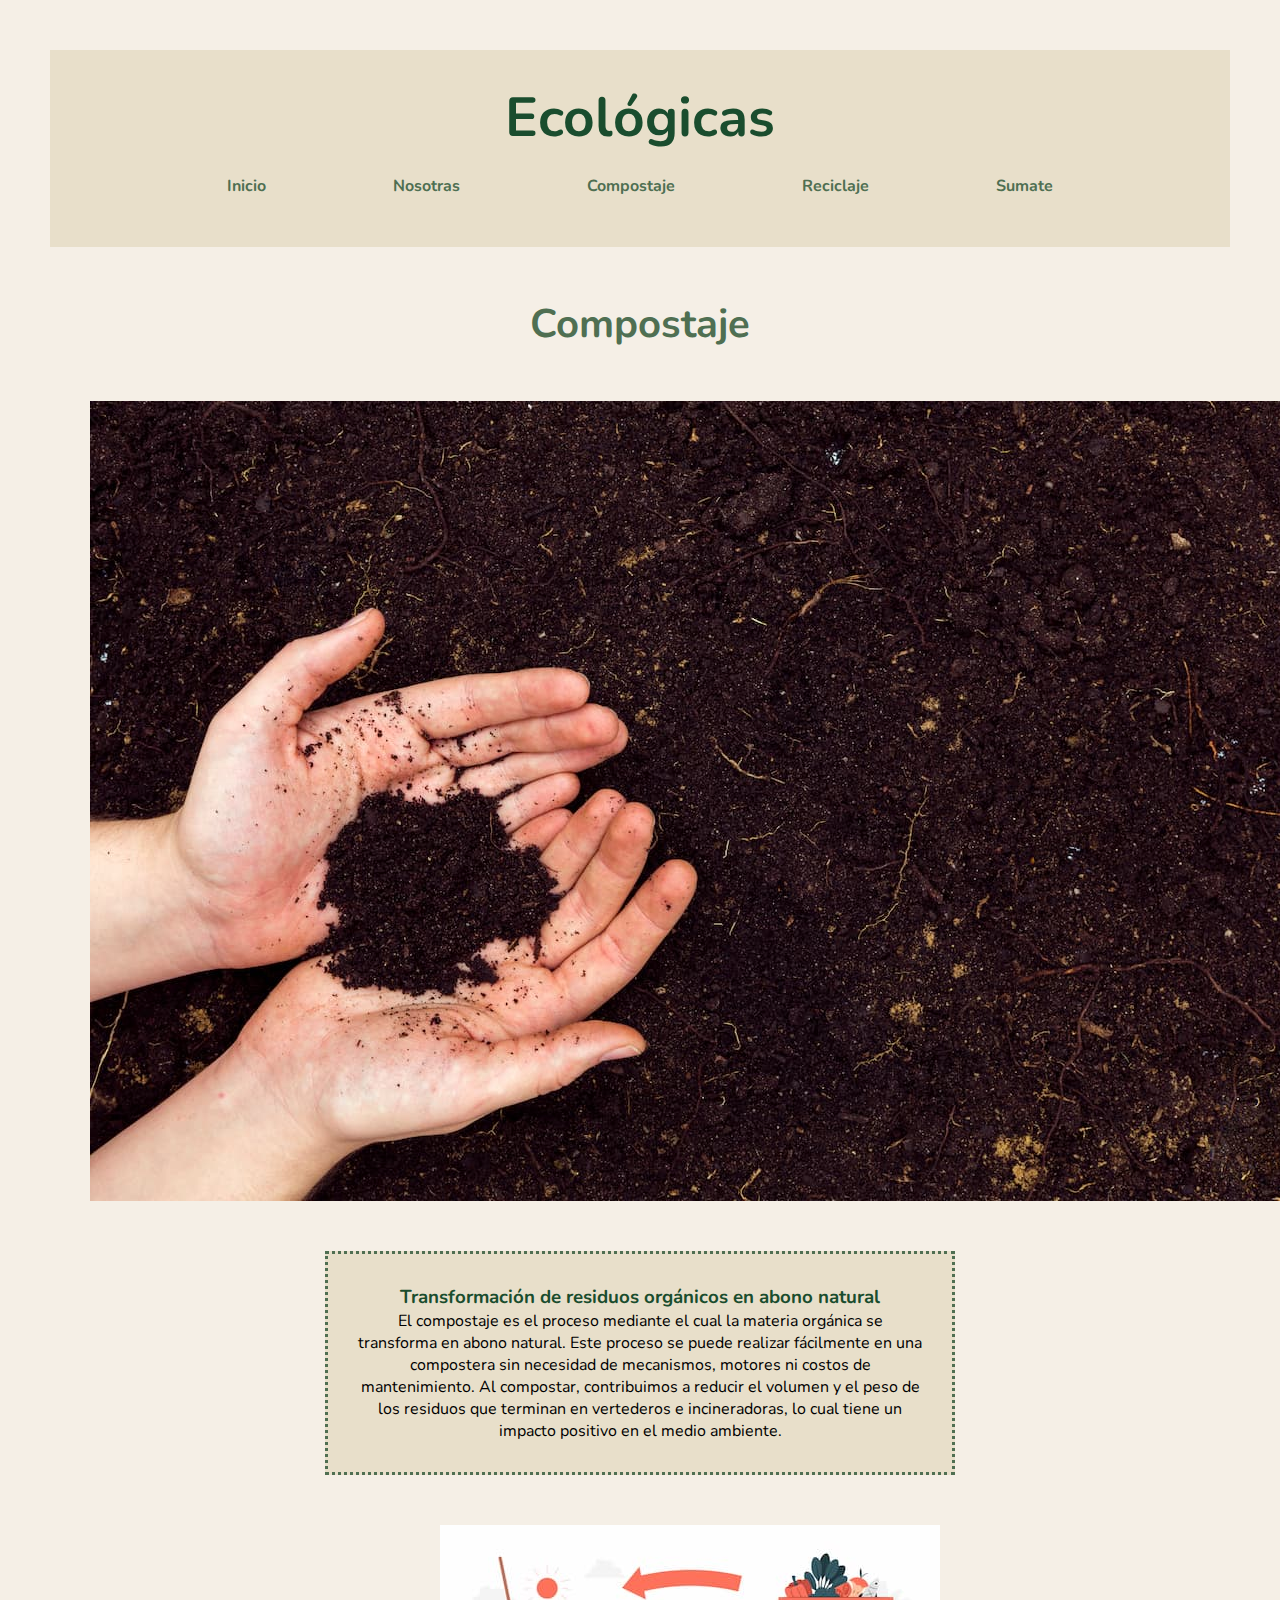
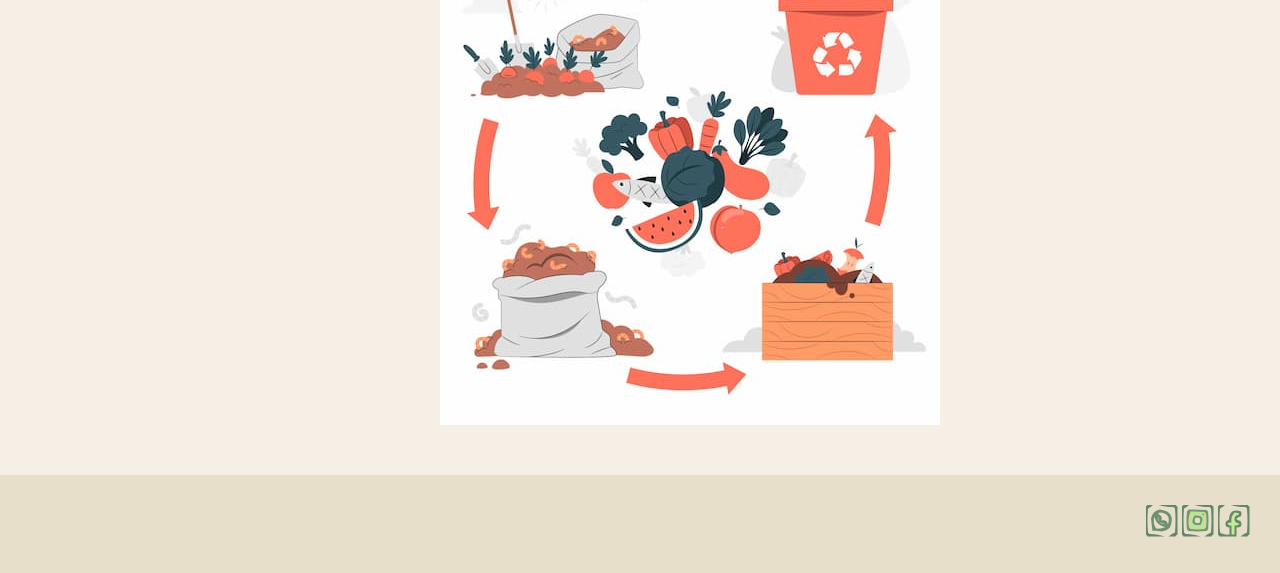
==== menu/compostaje.html @ 7082bbbb "Se agregaron el index.html, menu/, img/ y estilo/" ====
<!DOCTYPE html>
<html lang="en">
<head>
    <meta charset="UTF-8">
    <meta name="viewport" content="width=device-width, initial-scale=1.0">
    <link rel="stylesheet" href="../estilo/style.css">
    <title>Ecológicas | Compostaje</title>
</head>

<body>
    <header>
        <h1>Ecológicas</h1>

        <nav>
            <ul>
                <li>
                    <a href="../index.html">Inicio</a>
                </li>
                <li>
                    <a href="./nosotras.html">Nosotras</a>
                </li>
                <li>
                    <a href="compostaje.html">Compostaje</a>
                </li>
                <li>
                    <a href="./reciclaje.html">Reciclaje</a>
                </li>
                <li>
                    <a href="sumate.html">Sumate</a>
                </li>
            </ul>
        </nav>
    </header>

    <section>
        <h2>Compostaje</h2>
    </section>

    <div class="imagen">
        <img src="../img/tierra.jpg" alt="Manos en la tierra">
    </div>
    
    <section class="primerparrafo">
        <h3>Transformación de residuos orgánicos en abono natural</h3>
        <p>El compostaje es el proceso mediante el cual la materia orgánica se transforma en abono natural. Este proceso se puede realizar fácilmente en una compostera sin necesidad de mecanismos, motores ni costos de mantenimiento. Al compostar, contribuimos a reducir el volumen y el peso de los residuos que terminan en vertederos e incineradoras, lo cual tiene un impacto positivo en el medio ambiente.</p>
    </section>

    <div class="imagen"> 
        <img src="../img/ciclo.jpg" alt="Ciclo de compostaje">
    </div>

    <footer>
        <a href="http://web.whatsapp.com/" target="_blank"> <img src="../img/whatsapp.svg" alt="Ícono WhatsApp">
        <a href="https://www.instagram.com/" target="_blank"> <img src="../img/instagram.svg" alt="Ícono Instagram">
        <a href="http://wwww.facebook.com/" target="_blank"> <img src="../img/facebook.svg" alt="Ícono Facebook">
    </footer>

</body>

</html>
---- estilo/style.css ----
@import url('https://fonts.googleapis.com/css2?family=Nunito:ital,wght@0,200..1000;1,200..1000&display=swap');

*{
    margin:0;
    padding:0;
}

body {
    font-family: "Nunito";
    background-color: #F5EFE6;
}

header {
    background-color: #E8DFCA;
    margin: 50px 50px;
    padding: 30px;
}

h1 {
    font-size: 55px;
    text-align: center;
    color: #1A4D2E;
}

h2 {
    text-align: center;
    font-size: 40px;
    color: #4F6F52;
}

h3 {
    color: #1A4D2E;
}

.fondo-seccion {
    color: #E8DFCA;
    background-color: #4F6F52 
}

nav ul {
    display: flex;
    flex-direction: row;
    justify-content: space-evenly;
    flex-wrap: nowrap;
    list-style-type: none;
    text-decoration: none;
    padding: 20px;
}

a {
    text-decoration: none;
    color: #4F6F52;
    font-weight: 700; 
}

a:hover{
    background-color: #1A4D2E;
    color: #E8DFCA;
}

.imagen {
    display:flex; 
    justify-content: center;
    margin: 50px;
    width: 100%;
}

.primerparrafo {
    text-align: center;
    margin: 30px 325px;
    border-style: dotted;
    border-color: #4F6F52;
    background-color: #E8DFCA;
    padding: 30px;
}

footer {
    background-color: #E8DFCA;
    margin: 0px;
    padding: 30px;
    text-align: right;
}

@media (max-width: 576px) {
    h1 {
        font-size: 30px;
    }
    .imagen {
        display: none;
    }
}

.form-control2 {
    padding: 60px;
}
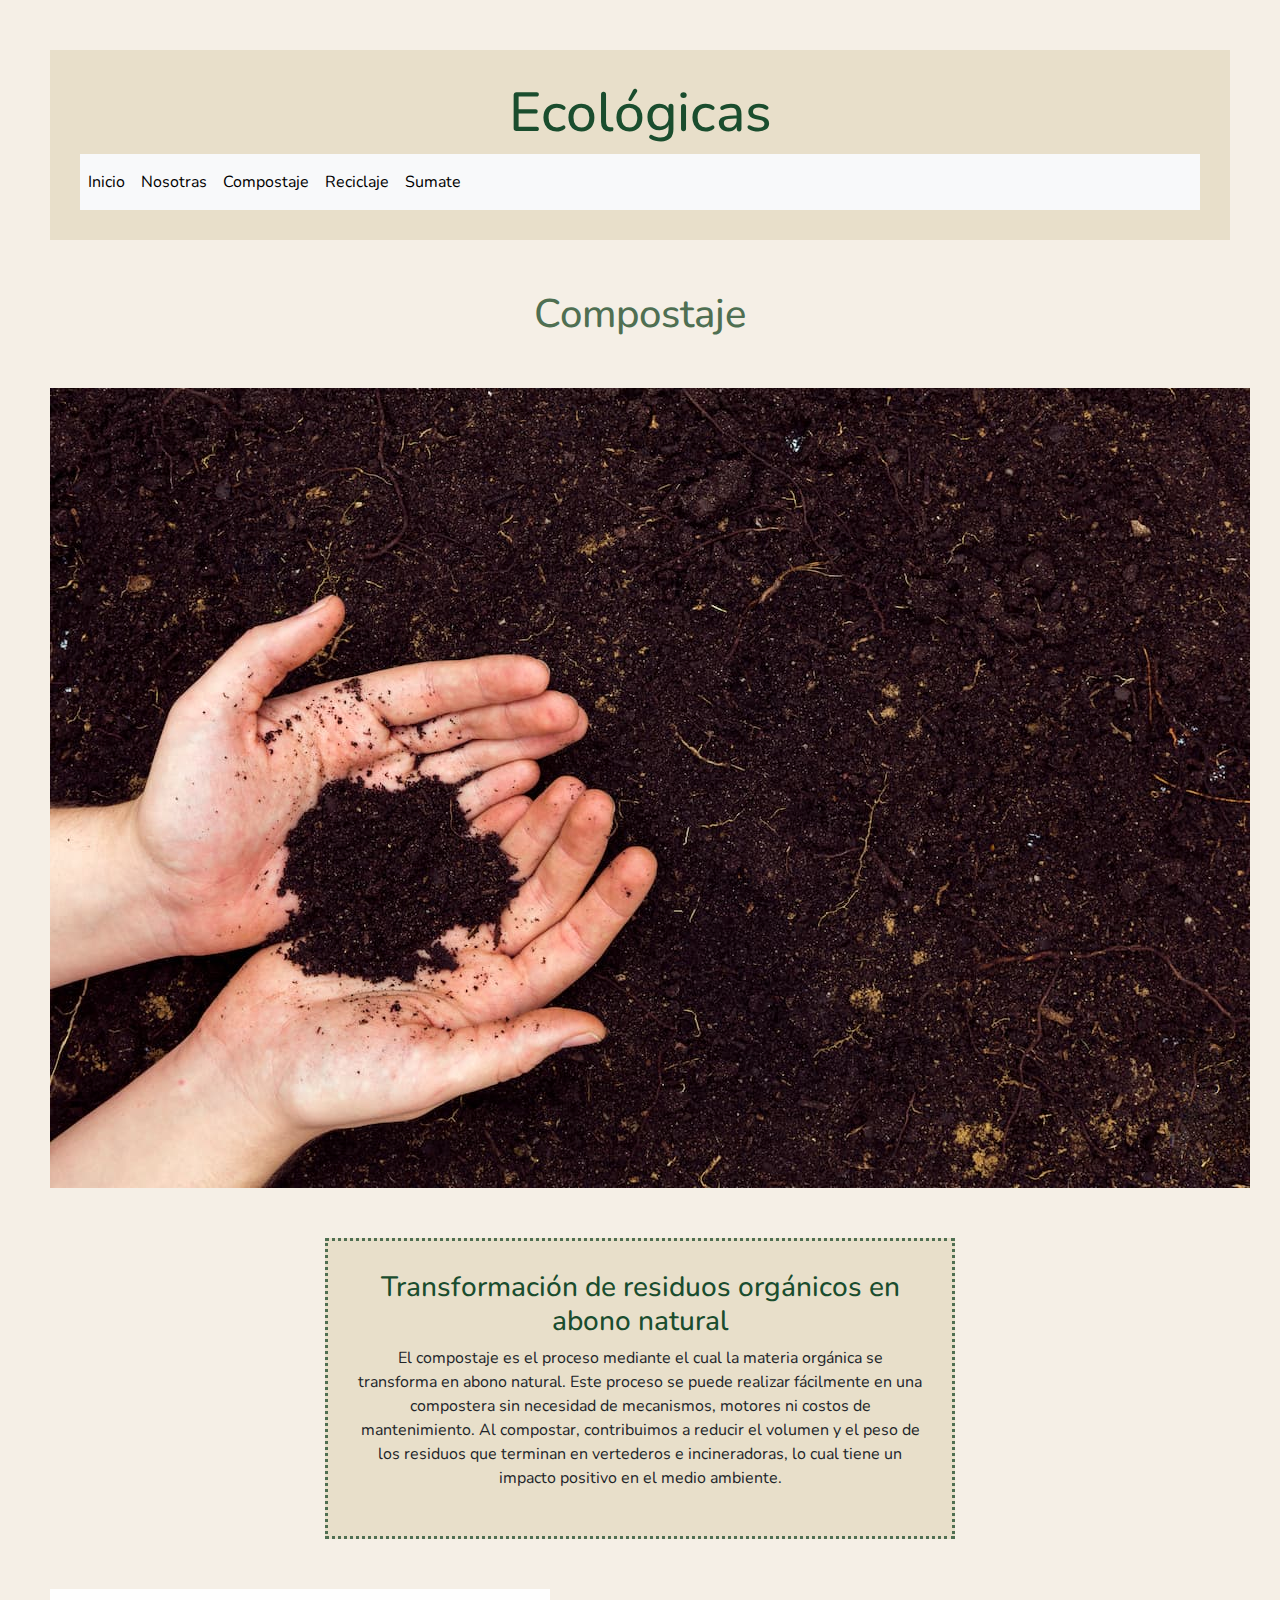
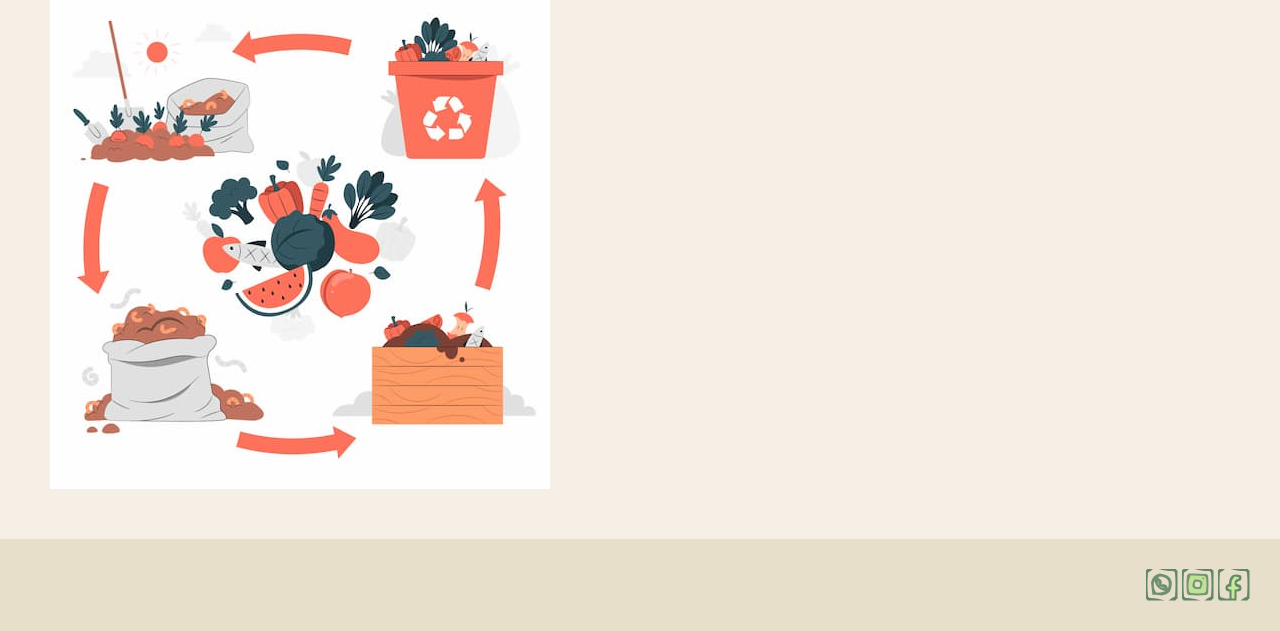
==== commit a2c1f7ec: "Editamos las media queries" ====
--- a/menu/compostaje.html
+++ b/menu/compostaje.html
@@ -3,6 +3,8 @@
 <head>
     <meta charset="UTF-8">
     <meta name="viewport" content="width=device-width, initial-scale=1.0">
+    <link href="https://cdn.jsdelivr.net/npm/bootstrap@5.3.3/dist/css/bootstrap.min.css" rel="stylesheet" integrity="sha384-QWTKZyjpPEjISv5WaRU9OFeRpok6YctnYmDr5pNlyT2bRjXh0JMhjY6hW+ALEwIH" crossorigin="anonymous">
+    <script src="https://cdn.jsdelivr.net/npm/bootstrap@5.3.3/dist/js/bootstrap.bundle.min.js" integrity="sha384-YvpcrYf0tY3lHB60NNkmXc5s9fDVZLESaAA55NDzOxhy9GkcIdslK1eN7N6jIeHz" crossorigin="anonymous"></script>
     <link rel="stylesheet" href="../estilo/style.css">
     <title>Ecológicas | Compostaje</title>
 </head>
@@ -11,33 +13,33 @@
     <header>
         <h1>Ecológicas</h1>
 
-        <nav>
-            <ul>
-                <li>
-                    <a href="../index.html">Inicio</a>
-                </li>
-                <li>
-                    <a href="./nosotras.html">Nosotras</a>
-                </li>
-                <li>
-                    <a href="compostaje.html">Compostaje</a>
-                </li>
-                <li>
-                    <a href="./reciclaje.html">Reciclaje</a>
-                </li>
-                <li>
-                    <a href="sumate.html">Sumate</a>
-                </li>
-            </ul>
-        </nav>
+        <section>
+            <nav class="navbar navbar-expand-lg bg-body-tertiary">
+                <div>
+                    <button class="navbar-toggler" type="button" data-bs-toggle="collapse" data-bs-target="#navbarNavAltMarkup" aria-controls="navbarNavAltMarkup" aria-expanded="false" aria-label="Toggle navigation">
+                    <span class="navbar-toggler-icon"></span>
+                    </button>
+                <div class="collapse navbar-collapse" id="navbarNavAltMarkup">
+                <div class="navbar-nav">
+                    <a class="nav-link active" aria-current="page" href="../index.html">Inicio</a>
+                    <a class="nav-link active" aria-current="page" href="./nosotras.html">Nosotras</a>
+                    <a class="nav-link active" aria-current="page" href="compostaje.html">Compostaje</a>
+                    <a class="nav-link active" aria-current="page" href="./reciclaje.html">Reciclaje</a>
+                    <a class="nav-link active" aria-current="page" href="./sumate.html">Sumate</a>
+                    </div>
+                    </div>
+                </div>
+            </nav>
+        </section>
+        
     </header>
 
     <section>
         <h2>Compostaje</h2>
     </section>
 
-    <div class="imagen">
-        <img src="../img/tierra.jpg" alt="Manos en la tierra">
+    <div>
+        <img class="imagen" src="../img/tierra.jpg" alt="Manos en la tierra">
     </div>
     
     <section class="primerparrafo">
@@ -45,8 +47,8 @@
         <p>El compostaje es el proceso mediante el cual la materia orgánica se transforma en abono natural. Este proceso se puede realizar fácilmente en una compostera sin necesidad de mecanismos, motores ni costos de mantenimiento. Al compostar, contribuimos a reducir el volumen y el peso de los residuos que terminan en vertederos e incineradoras, lo cual tiene un impacto positivo en el medio ambiente.</p>
     </section>
 
-    <div class="imagen"> 
-        <img src="../img/ciclo.jpg" alt="Ciclo de compostaje">
+    <div> 
+        <img class="imagen" src="../img/ciclo.jpg" alt="Ciclo de compostaje">
     </div>
 
     <footer>
--- a/estilo/style.css
+++ b/estilo/style.css
@@ -1,6 +1,6 @@
 @import url('https://fonts.googleapis.com/css2?family=Nunito:ital,wght@0,200..1000;1,200..1000&display=swap');
 
-*{
+* {
     margin:0;
     padding:0;
 }
@@ -37,16 +37,6 @@
     background-color: #4F6F52 
 }
 
-nav ul {
-    display: flex;
-    flex-direction: row;
-    justify-content: space-evenly;
-    flex-wrap: nowrap;
-    list-style-type: none;
-    text-decoration: none;
-    padding: 20px;
-}
-
 a {
     text-decoration: none;
     color: #4F6F52;
@@ -59,10 +49,11 @@
 }
 
 .imagen {
-    display:flex; 
+    display: flex;
     justify-content: center;
     margin: 50px;
-    width: 100%;
+    max-width: 100%;
+    height: auto;
 }
 
 .primerparrafo {
@@ -74,22 +65,111 @@
     padding: 30px;
 }
 
+.form-control2 {
+    padding: 60px;
+}
+
+.cafecito {
+    text-align: center;
+}
+
 footer {
     background-color: #E8DFCA;
     margin: 0px;
     padding: 30px;
     text-align: right;
+    width: 100%;
 }
 
 @media (max-width: 576px) {
+    header {
+        margin: 0px;
+        margin-bottom: 20px;
+    }
+    
     h1 {
         font-size: 30px;
     }
+    
+    h2 {
+        font-size: 20px;
+        margin: 20px;
+    }
+
+    h3 {
+        font-size: 18px;
+    }
+
+    p {
+        font-size: 15px;
+    }
+
     .imagen {
-        display: none;
+        width: 70%;
+        height: auto;
+        justify-content: center;
+    }
+
+    .primerparrafo {
+        margin: 10px 20px;
+        padding: 10px;
+    }
+
+    footer {
+        height: auto;
+        text-align: right;
+        justify-content: right;
+    }
+
+    footer .social-icons {
+        justify-content: flex-end;
+    }
+    
+    .form-control2 {
+        padding: 0px;
     }
 }
 
-.form-control2 {
-    padding: 60px;
+@media (min-width: 576px) and (max-width: 1024px) {
+    header {
+        margin: 25px;
+    }
+
+    h1 {
+        font-size: 40px;
+    }
+
+    h2 {
+        font-size: 30px;
+    }
+
+    h3 {
+        font-size: 22px;
+    }
+    
+    p {
+        font-size: 18px;
+    }
+
+    .imagen {
+        width: 85%;
+        height: auto;
+        justify-content: center;
+    }
+
+    .primerparrafo {
+        margin: 20px 225px;
+        padding: 20px;
+    }
+
+    footer {
+        height: auto;
+        text-align: right;
+        justify-content: right;
+    }
+
+    .form-control2 {
+        padding: 0px;
+    }
+
 }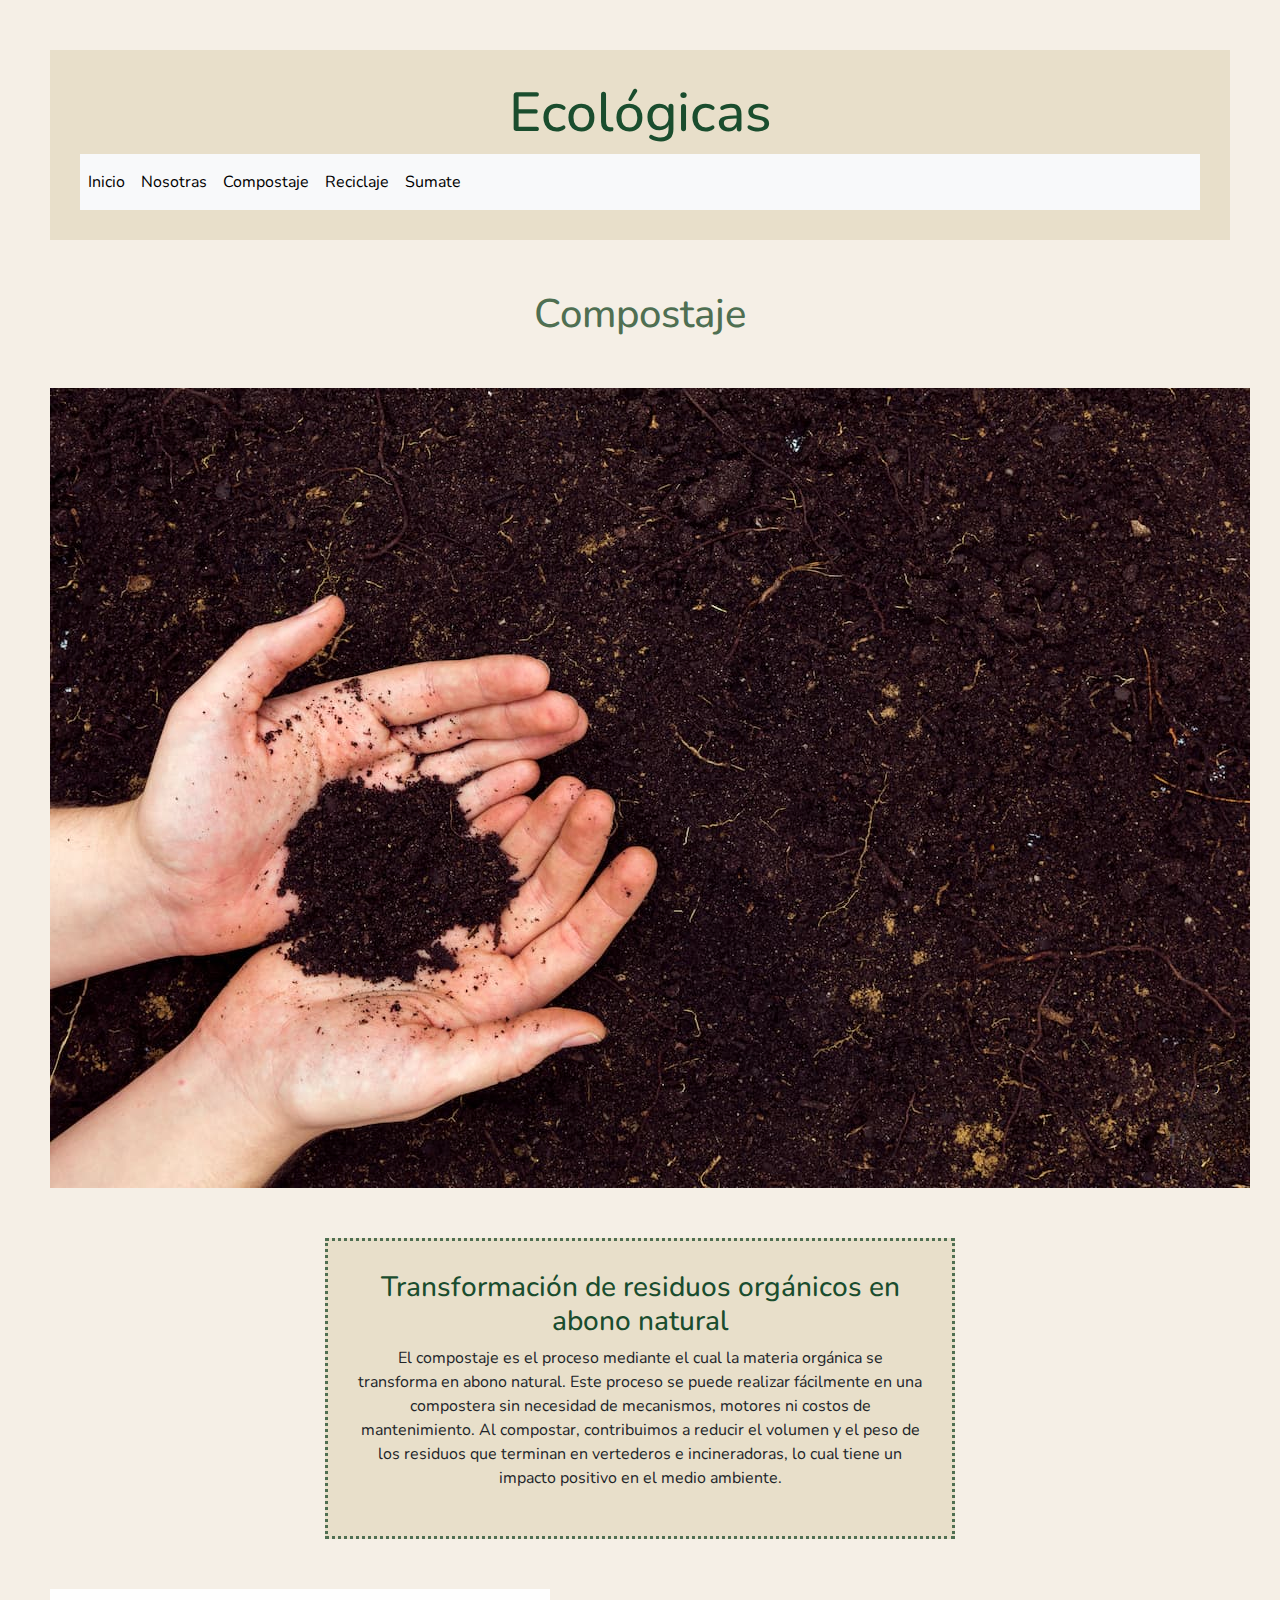
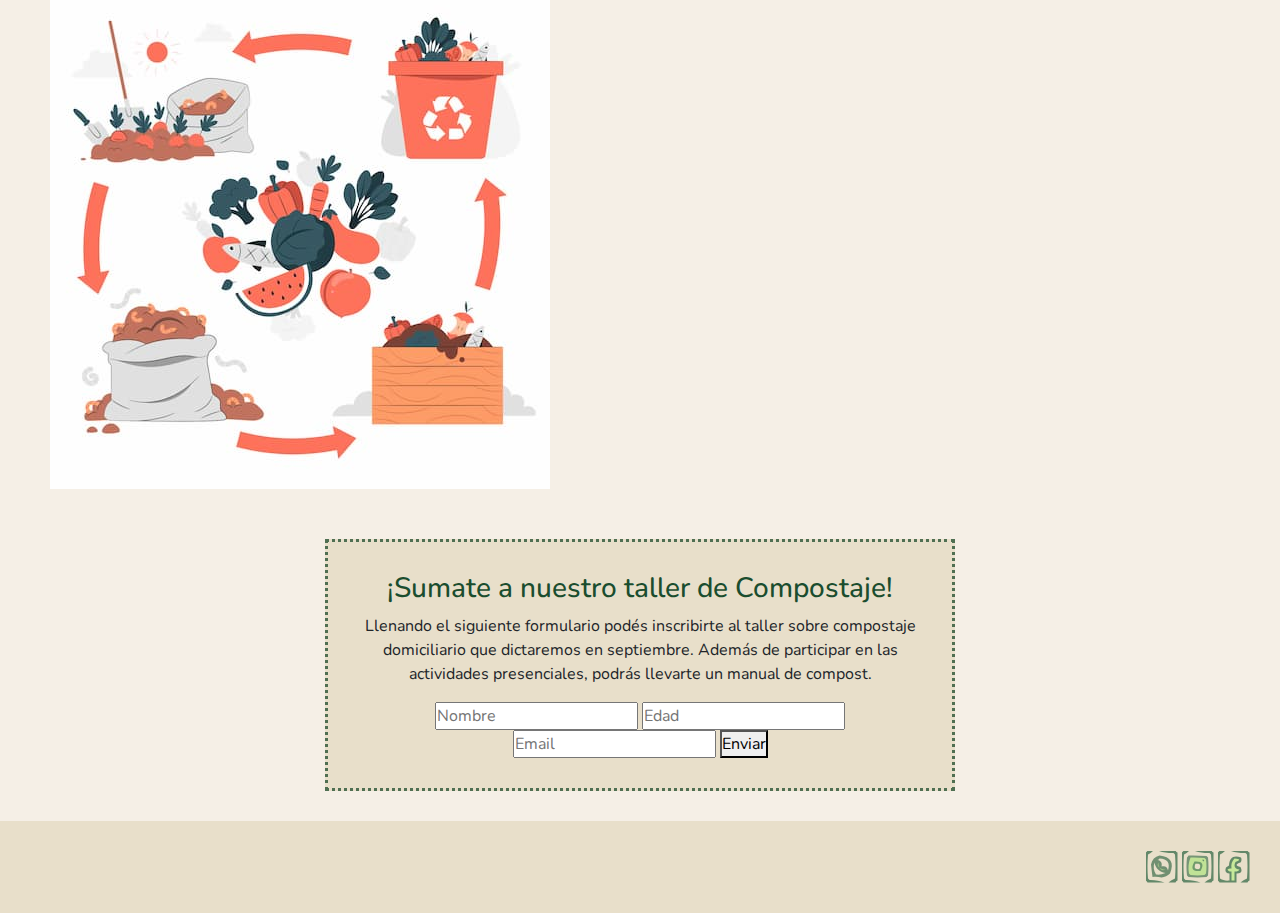
==== commit 255d8e3a: "Se modificó el html y se creó el archivo js" ====
--- a/menu/compostaje.html
+++ b/menu/compostaje.html
@@ -51,6 +51,15 @@
         <img class="imagen" src="../img/ciclo.jpg" alt="Ciclo de compostaje">
     </div>
 
+    <section class="primerparrafo">
+        <h3>¡Sumate a nuestro taller de Compostaje!</h3>
+        <p>Llenando el siguiente formulario podés inscribirte al taller sobre compostaje domiciliario que dictaremos en septiembre. Además de participar en las actividades presenciales, podrás llevarte un manual de compost.</p>
+    <input id="nombre" placeholder="Nombre" type="text">
+    <input id="edad" placeholder="Edad" type="number">
+    <input id="email" placeholder="Email" type="email">
+    <button class="boton" type="submit">Enviar</button>
+    </section>
+
     <footer>
         <a href="http://web.whatsapp.com/" target="_blank"> <img src="../img/whatsapp.svg" alt="Ícono WhatsApp">
         <a href="https://www.instagram.com/" target="_blank"> <img src="../img/instagram.svg" alt="Ícono Instagram">
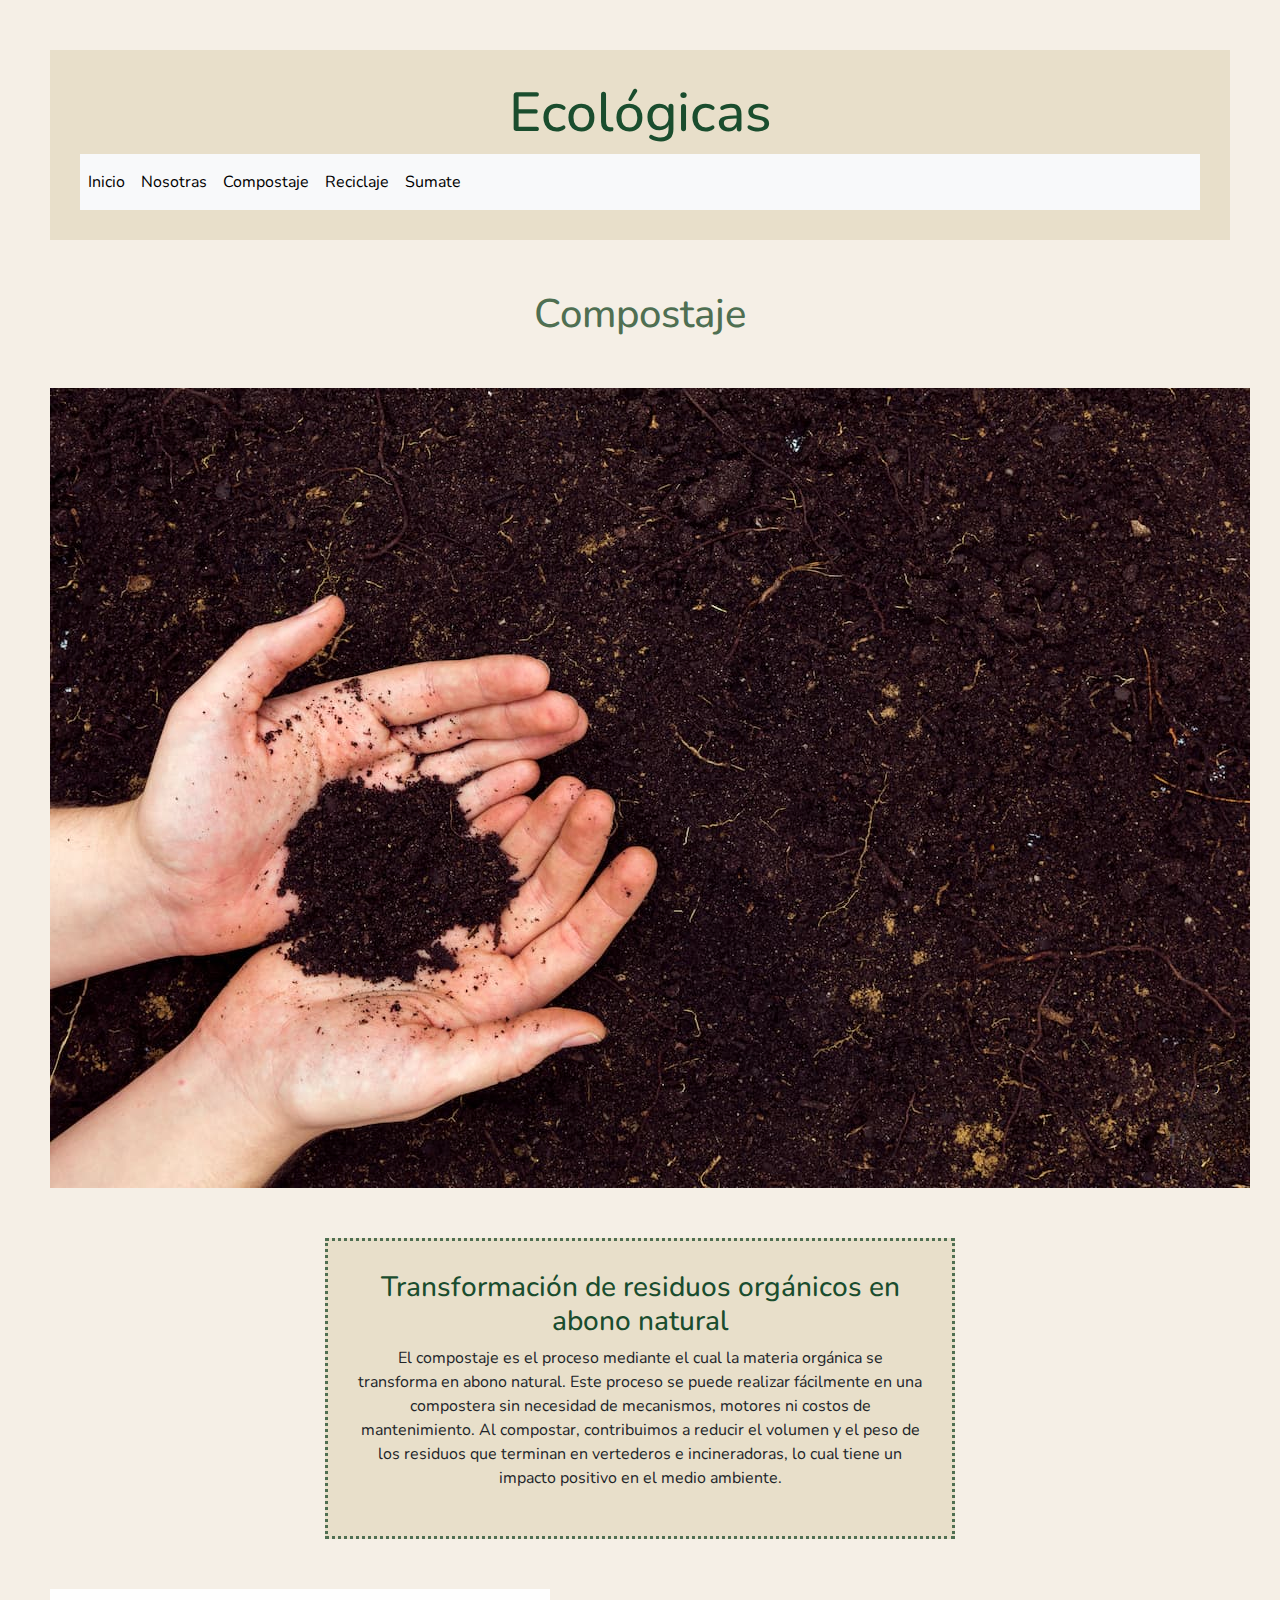
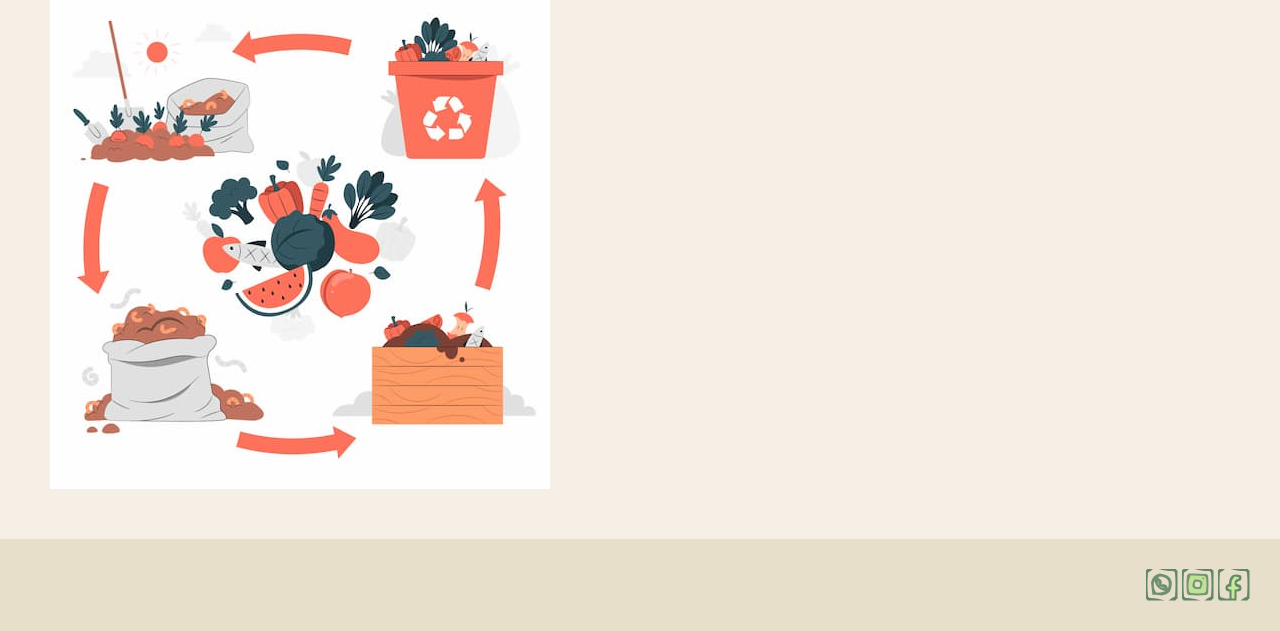
==== commit 94257802: "Se agregaron las últimas modificaciones para 4ta entrega" ====
--- a/menu/compostaje.html
+++ b/menu/compostaje.html
@@ -51,15 +51,6 @@
         <img class="imagen" src="../img/ciclo.jpg" alt="Ciclo de compostaje">
     </div>
 
-    <section class="primerparrafo">
-        <h3>¡Sumate a nuestro taller de Compostaje!</h3>
-        <p>Llenando el siguiente formulario podés inscribirte al taller sobre compostaje domiciliario que dictaremos en septiembre. Además de participar en las actividades presenciales, podrás llevarte un manual de compost.</p>
-    <input id="nombre" placeholder="Nombre" type="text">
-    <input id="edad" placeholder="Edad" type="number">
-    <input id="email" placeholder="Email" type="email">
-    <button class="boton" type="submit">Enviar</button>
-    </section>
-
     <footer>
         <a href="http://web.whatsapp.com/" target="_blank"> <img src="../img/whatsapp.svg" alt="Ícono WhatsApp">
         <a href="https://www.instagram.com/" target="_blank"> <img src="../img/instagram.svg" alt="Ícono Instagram">
--- a/estilo/style.css
+++ b/estilo/style.css
@@ -32,6 +32,10 @@
     color: #1A4D2E;
 }
 
+h4 {
+    padding: 10px 0px;
+}
+
 .fondo-seccion {
     color: #E8DFCA;
     background-color: #4F6F52 
@@ -63,6 +67,10 @@
     border-color: #4F6F52;
     background-color: #E8DFCA;
     padding: 30px;
+}
+
+.segundoparrafo{
+    text-align: left;
 }
 
 .form-control2 {
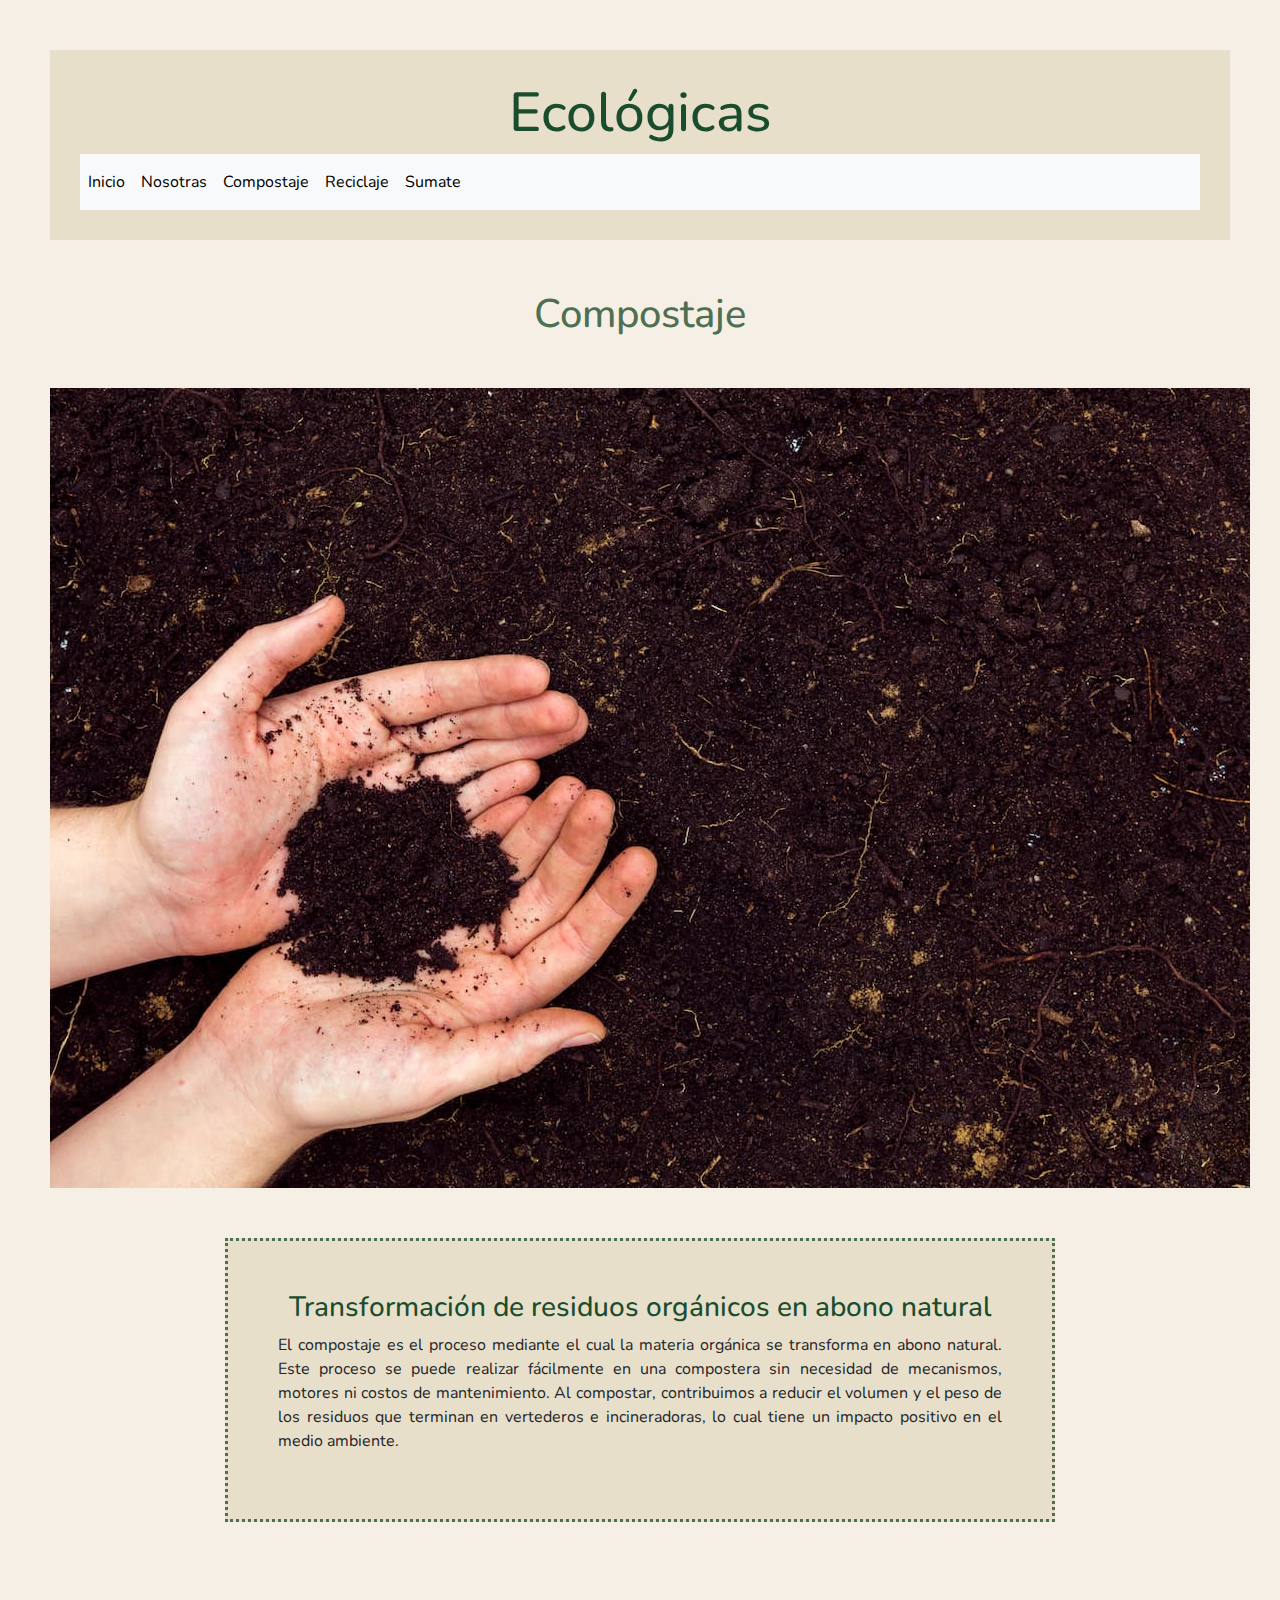
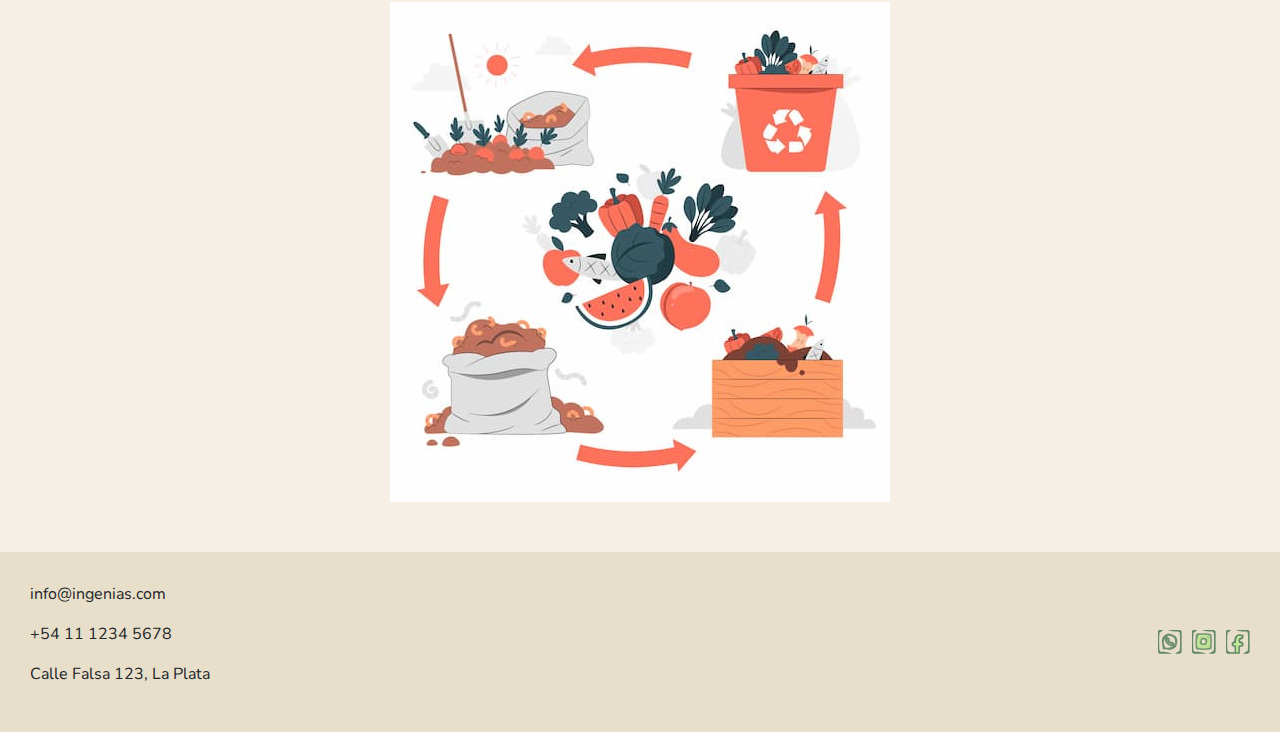
==== commit b3a59e83: "Se modificaron las páginas para la entrega final" ====
--- a/menu/compostaje.html
+++ b/menu/compostaje.html
@@ -47,14 +47,21 @@
         <p>El compostaje es el proceso mediante el cual la materia orgánica se transforma en abono natural. Este proceso se puede realizar fácilmente en una compostera sin necesidad de mecanismos, motores ni costos de mantenimiento. Al compostar, contribuimos a reducir el volumen y el peso de los residuos que terminan en vertederos e incineradoras, lo cual tiene un impacto positivo en el medio ambiente.</p>
     </section>
 
-    <div> 
+    <div class="ciclo-imagen-container"> 
         <img class="imagen" src="../img/ciclo.jpg" alt="Ciclo de compostaje">
     </div>
 
     <footer>
-        <a href="http://web.whatsapp.com/" target="_blank"> <img src="../img/whatsapp.svg" alt="Ícono WhatsApp">
-        <a href="https://www.instagram.com/" target="_blank"> <img src="../img/instagram.svg" alt="Ícono Instagram">
-        <a href="http://wwww.facebook.com/" target="_blank"> <img src="../img/facebook.svg" alt="Ícono Facebook">
+        <div class="footer-left">
+            <p>info@ingenias.com</p>
+            <p>+54 11 1234 5678</p>
+            <p>Calle Falsa 123, La Plata</p>
+        </div>    
+        <div class="footer-right">
+            <a href="http://web.whatsapp.com/" target="_blank"> <img src="../img/whatsapp.svg" alt="Ícono WhatsApp"></li>
+            <a href="https://www.instagram.com/" target="_blank"> <img src="../img/instagram.svg" alt="Ícono Instagram"></li>
+            <a href="http://wwww.facebook.com/" target="_blank"> <img src="../img/facebook.svg" alt="Ícono Facebook"></li>
+        </div>
     </footer>
 
 </body>
--- a/estilo/style.css
+++ b/estilo/style.css
@@ -30,10 +30,13 @@
 
 h3 {
     color: #1A4D2E;
-}
-
-h4 {
-    padding: 10px 0px;
+    text-align: center;
+}
+
+.titulo-talleres {
+    padding: 10px 10px;
+    background-color: #4F6F52;
+    color: #F5EFE6;
 }
 
 .fondo-seccion {
@@ -60,36 +63,168 @@
     height: auto;
 }
 
+.ciclo-imagen-container {
+    display: flex;
+    justify-content: center;
+    width: 100%;
+}
+
+.ciclo-imagen {
+    max-width: 100%;
+    height: auto;
+}
+
+.image-gallery {
+    display: flex;
+    padding: 10px;
+    gap: 10px;
+}
+
+.image-item {
+    width: 450px; /* Define el ancho fijo */
+    height: 450px; /* Define el alto fijo */
+}
+
+.image-item img {
+    width: 100%; /* La imagen se adapta al ancho del contenedor */
+    height: 100%; /* La imagen se adapta al alto del contenedor */
+    object-fit: cover; /* Ajusta la imagen para cubrir el contenedor sin deformarse */
+}
+
+p {
+    text-align: justify;
+}
+
 .primerparrafo {
-    text-align: center;
-    margin: 30px 325px;
+    margin: 30px 225px;
     border-style: dotted;
     border-color: #4F6F52;
     background-color: #E8DFCA;
-    padding: 30px;
+    padding: 50px;
 }
 
 .segundoparrafo{
     text-align: left;
 }
 
+.talleres{
+    background-color: #F5EFE6;
+    border-style: solid;
+    border-color: #4F6F52;
+    margin: 30px 10px 30px 10px;
+}
+
 .form-control2 {
     padding: 60px;
 }
 
+#emailForm{
+    margin: 20px 1px 10px 1px;
+}
+#edadForm{
+    margin: 20px 5px 10px 5px;
+}
+#nombreForm{
+    margin: 20px 1px 10px 1px;
+}
+
+#cocktail-container{
+    display: flex;
+    flex-direction: row;
+    gap: 20px;
+    justify-content: center;
+    margin-top: 20px;
+}
+
+.coctel-titulo {
+    font-size: 15px;
+    text-align: center;
+}
+
+.coctel-texto {
+    margin: 30px 130px;
+}
+
+.coctel-img {
+    border-radius: 50%;
+    width: 200px;
+    height: 200px;
+    object-fit: cover;
+    margin-bottom: 10px;
+}
+
+/* Estilos comunes para ambos formularios */
+.formulario-comun {
+    display: flex;
+    flex-direction: column;
+    gap: 10px;
+    max-width: 500px;
+    margin: 0 auto;
+}
+
+/* Estilos para los elementos del formulario */
+.formulario-comun input,
+.formulario-comun textarea,
+.formulario-comun select,
+.formulario-comun button {
+    width: 100%;
+    padding: 10px;
+    box-sizing: border-box;
+    border: 1px solid #ddd;
+    border-radius: 5px;
+}
+
+.formulario-comun textarea {
+    resize: vertical;
+}
+
+.formulario-comun button {
+    background-color: #4F6F52;
+    color: white;
+    border: none;
+    cursor: pointer;
+    font-size: 16px;
+    transition: background-color 0.3s;
+}
+
+.formulario-comun button:hover {
+    background-color: #4F6F52;
+}
+
 .cafecito {
     text-align: center;
 }
 
 footer {
     background-color: #E8DFCA;
-    margin: 0px;
+    margin: 0;
     padding: 30px;
-    text-align: right;
     width: 100%;
-}
-
-@media (max-width: 576px) {
+    display: flex;
+    justify-content: space-between; /* Distribuye las dos secciones */
+    align-items: center; /* Alinea verticalmente al centro */
+}
+
+.footer-left {
+    text-align: left;
+}
+
+.footer-right {
+    display: flex; /* Aplica flexbox solo en la sección derecha */
+    justify-content: flex-end; /* Alinea el contenido de .footer-right a la derecha */
+    flex-grow: 1; /* Permite que .footer-right ocupe todo el espacio restante */
+}
+
+.footer-right a {
+    margin-left: 10px; /* Espaciado entre los iconos */
+}
+
+.footer-right img {
+    width: 24px; /* Ajusta el tamaño de los iconos según sea necesario */
+    height: 24px;
+}
+
+@media (max-width: 600px) {
     header {
         margin: 0px;
         margin-bottom: 20px;
@@ -124,10 +259,29 @@
     }
 
     footer {
-        height: auto;
-        text-align: right;
-        justify-content: right;
-    }
+        flex-direction: column; /* Cambia a una columna en pantallas pequeñas */
+        align-items: flex-start; /* Alinea elementos al inicio */
+        padding: 20px; /* Ajusta el padding para pantallas pequeñas */
+    }
+
+    .footer-left, .footer-right {
+        width: 100%; /* Ocupa todo el ancho disponible */
+        margin-bottom: 10px; /* Espaciado entre secciones */
+    }
+
+    .footer-right {
+        justify-content: flex-start; /* Alinea los iconos a la izquierda en pantallas pequeñas */
+    }
+
+    .footer-right a {
+        margin-left: 0; /* Elimina el espaciado entre iconos */
+        margin-right: 10px; /* Agrega espaciado solo a la derecha de los iconos */
+    }
+
+    .footer-right img {
+        width: 20px; /* Reduce el tamaño de los iconos en pantallas pequeñas */
+        height: 20px;
+    }
 
     footer .social-icons {
         justify-content: flex-end;
@@ -136,9 +290,35 @@
     .form-control2 {
         padding: 0px;
     }
-}
-
-@media (min-width: 576px) and (max-width: 1024px) {
+
+    #cocktail-container{
+        display: flex;
+        flex-wrap: wrap;
+        flex-direction: row;
+        gap: 20px;
+        justify-content: center;
+        margin-top: 20px;
+    }
+
+    .coctel-titulo {
+        font-size: 8px;
+        text-align: center;
+    }
+
+    .coctel-img {
+        border-radius: 50%;
+        width: 100px;
+        height: 100px;
+        object-fit: cover;
+        margin-bottom: 10px;
+    }
+
+    #mensaje {
+        width: 275px;
+    }
+}
+
+@media (min-width: 600px) and (max-width: 1024px) {
     header {
         margin: 25px;
     }
@@ -166,18 +346,37 @@
     }
 
     .primerparrafo {
-        margin: 20px 225px;
+        margin: 20px 50px;
         padding: 20px;
-    }
-
-    footer {
-        height: auto;
-        text-align: right;
-        justify-content: right;
     }
 
     .form-control2 {
         padding: 0px;
     }
 
+    #cocktail-container{
+        display: flex;
+        flex-wrap: wrap;
+        flex-direction: row;
+        gap: 20px;
+        justify-content: center;
+        margin-top: 20px;
+    }
+
+    .coctel-titulo {
+        font-size: 10px;
+        text-align: center;
+    }
+
+    .coctel-img {
+        border-radius: 50%;
+        width: 150px;
+        height: 150px;
+        object-fit: cover;
+        margin-bottom: 10px;
+    }
+
+    #mensaje {
+        width: 375px;
+    }
 }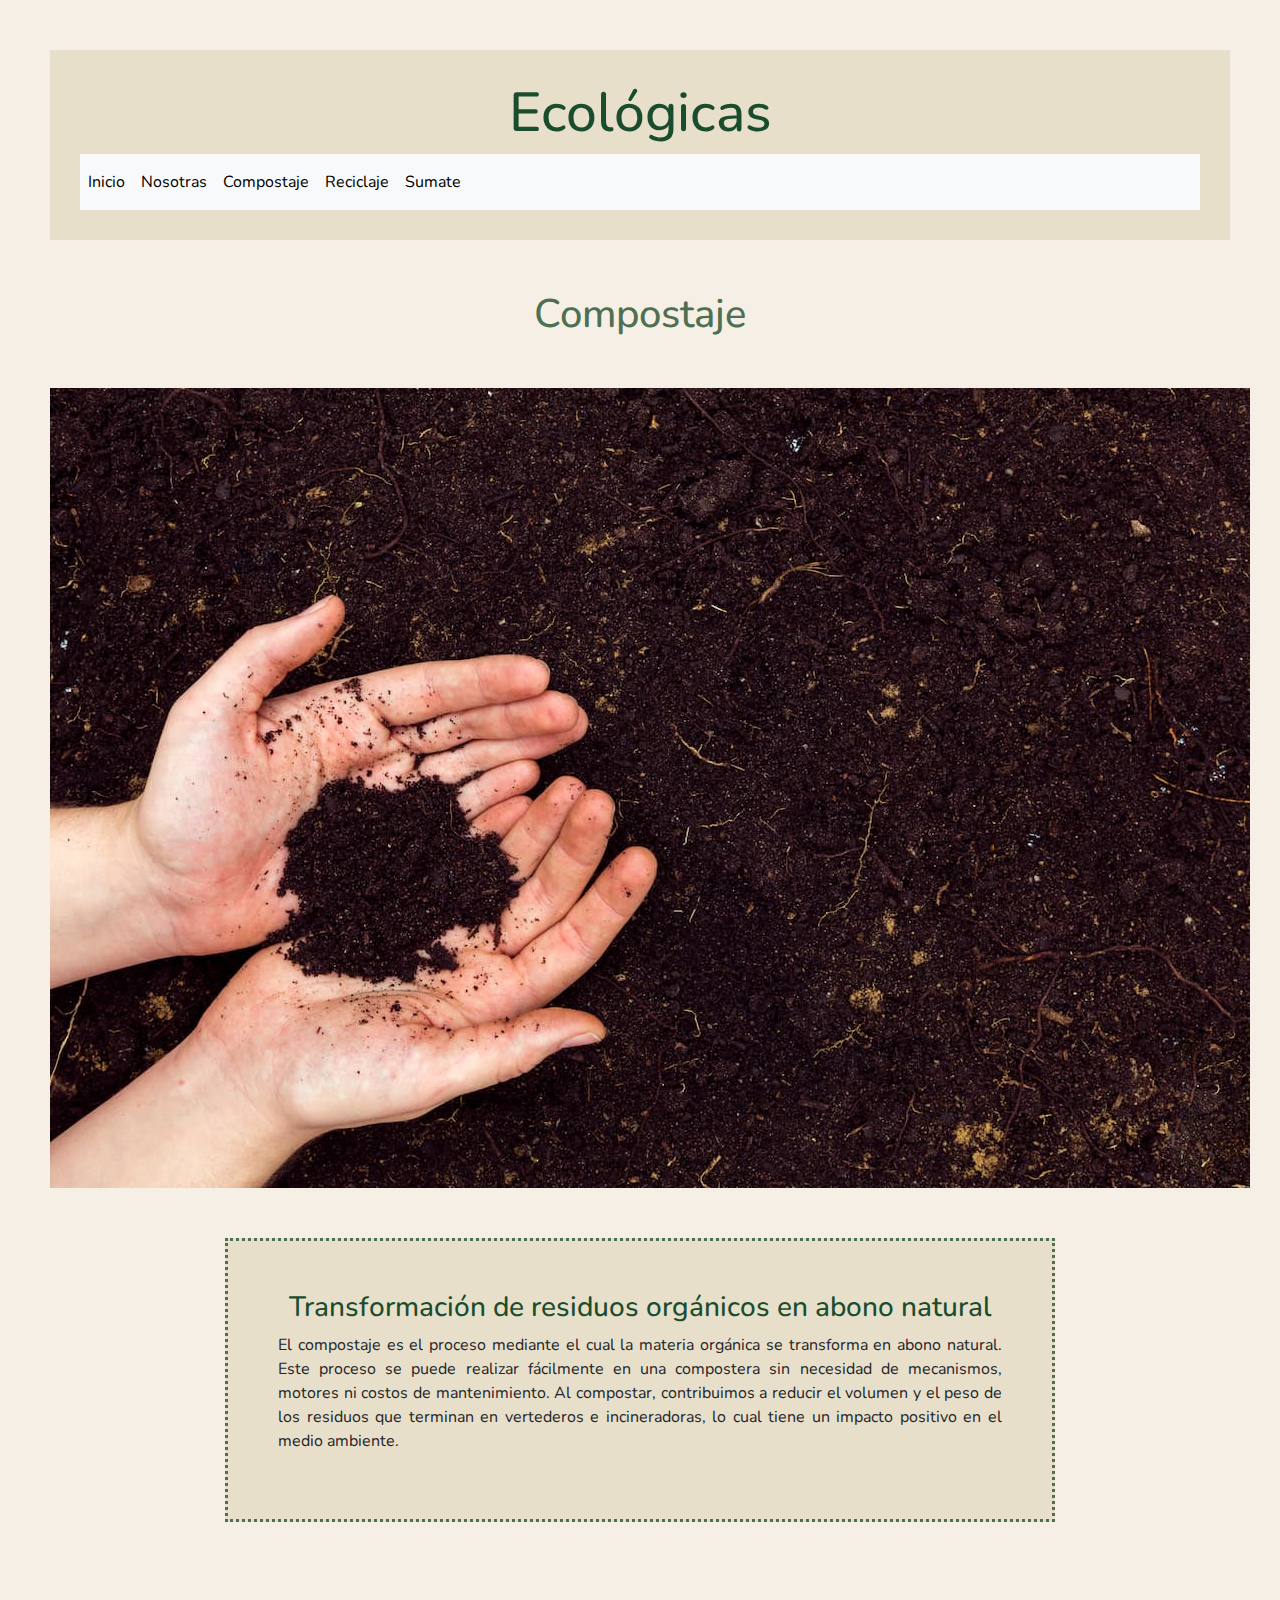
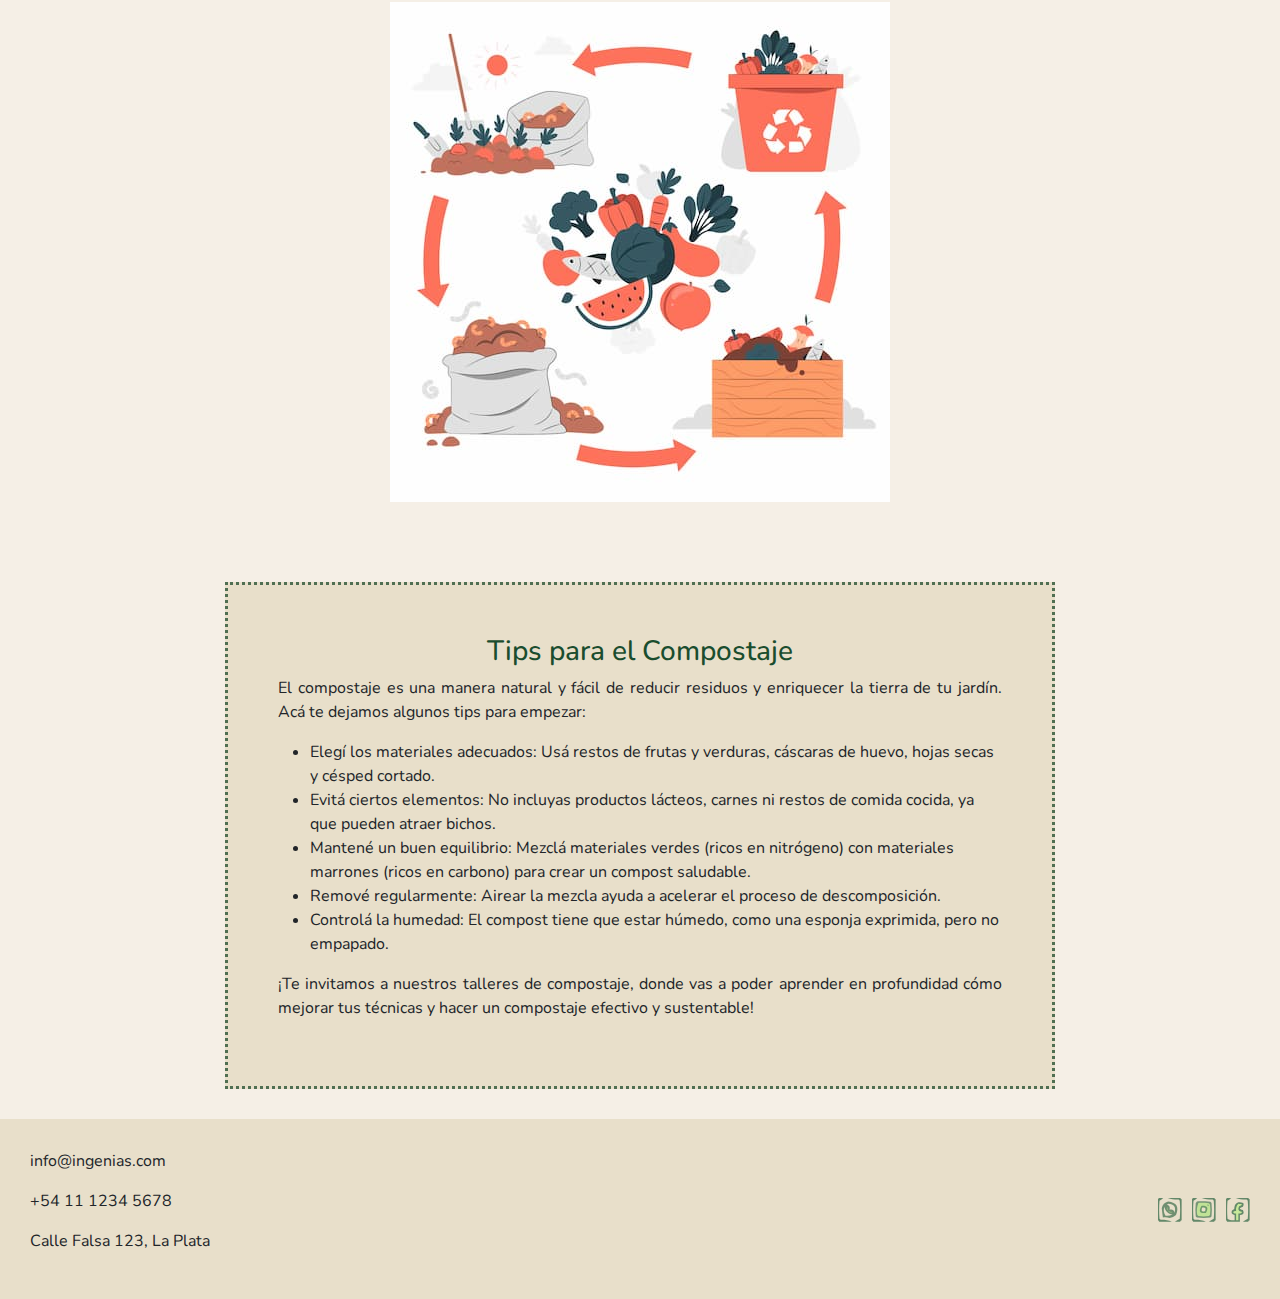
==== commit 9dc7dc6d: "Agregamos un párrafo y editamos el css" ====
--- a/menu/compostaje.html
+++ b/menu/compostaje.html
@@ -51,6 +51,19 @@
         <img class="imagen" src="../img/ciclo.jpg" alt="Ciclo de compostaje">
     </div>
 
+    <section class="primerparrafo">
+        <h3>Tips para el Compostaje</h3>
+        <p>El compostaje es una manera natural y fácil de reducir residuos y enriquecer la tierra de tu jardín. Acá te dejamos algunos tips para empezar:</p>
+        <ul>
+            <li>Elegí los materiales adecuados: Usá restos de frutas y verduras, cáscaras de huevo, hojas secas y césped cortado.</li>
+            <li>Evitá ciertos elementos: No incluyas productos lácteos, carnes ni restos de comida cocida, ya que pueden atraer bichos.</li>
+            <li>Mantené un buen equilibrio: Mezclá materiales verdes (ricos en nitrógeno) con materiales marrones (ricos en carbono) para crear un compost saludable.</li>
+            <li>Remové regularmente: Airear la mezcla ayuda a acelerar el proceso de descomposición.</li>
+            <li>Controlá la humedad: El compost tiene que estar húmedo, como una esponja exprimida, pero no empapado.</li>
+        </ul>
+        <p>¡Te invitamos a nuestros talleres de compostaje, donde vas a poder aprender en profundidad cómo mejorar tus técnicas y hacer un compostaje efectivo y sustentable!</p></p>
+    </section>
+
     <footer>
         <div class="footer-left">
             <p>info@ingenias.com</p>
--- a/estilo/style.css
+++ b/estilo/style.css
@@ -78,6 +78,7 @@
     display: flex;
     padding: 10px;
     gap: 10px;
+    margin: 30px 10px;
 }
 
 .image-item {
@@ -258,6 +259,11 @@
         padding: 10px;
     }
 
+    .image-item {
+        width: 150px;
+        height: 150px;
+    }
+
     footer {
         flex-direction: column; /* Cambia a una columna en pantallas pequeñas */
         align-items: flex-start; /* Alinea elementos al inicio */
